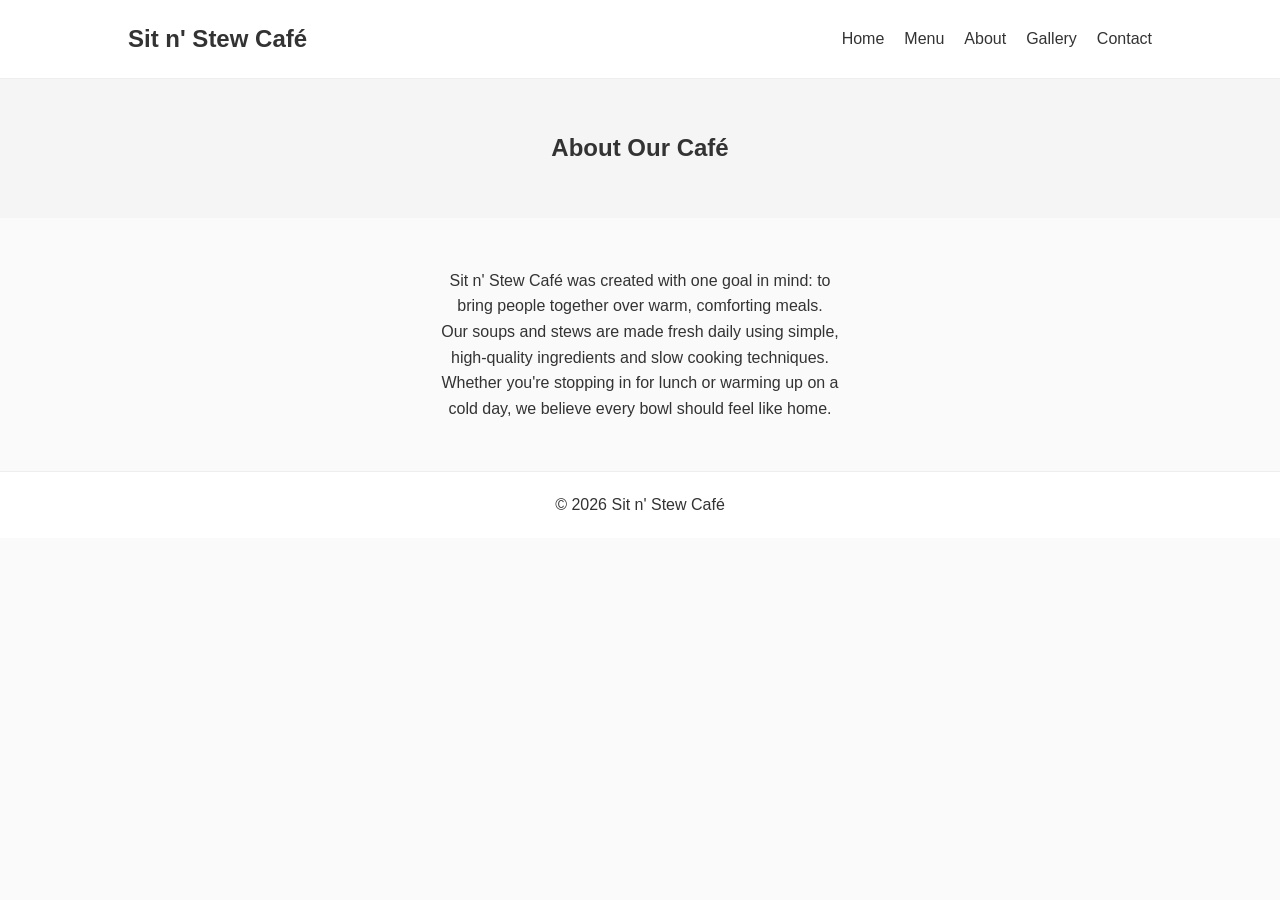
==== about.html @ 2900cd8e "Add files via upload" ====
<!DOCTYPE html>
<html lang="en">
<head>
<meta charset="UTF-8">
<meta name="viewport" content="width=device-width, initial-scale=1.0">
<title>About | Sit n' Stew Café</title>
<link rel="stylesheet" href="style.css">
</head>

<body>

<header>
<nav class="navbar">
<h1 class="logo">Sit n' Stew Café</h1>

<ul class="nav-links">
<li><a href="index.html">Home</a></li>
<li><a href="menu.html">Menu</a></li>
<li><a href="about.html">About</a></li>
<li><a href="gallery.html">Gallery</a></li>
<li><a href="contact.html">Contact</a></li>
</ul>
</nav>
</header>


<section class="page-header">
<h2>About Our Café</h2>
</section>


<section class="about-content">

<p>
Sit n' Stew Café was created with one goal in mind:
to bring people together over warm, comforting meals.
</p>

<p>
Our soups and stews are made fresh daily using simple,
high-quality ingredients and slow cooking techniques.
</p>

<p>
Whether you're stopping in for lunch or warming up on a cold
day, we believe every bowl should feel like home.
</p>

</section>


<footer>
<p>© 2026 Sit n' Stew Café</p>
</footer>

</body>
</html>
---- style.css ----
/* Reset */
* {
    margin: 0;
    padding: 0;
    box-sizing: border-box;
}


/* General styles */

body {
    font-family: Arial, Helvetica, sans-serif;
    line-height: 1.6;
    background-color: #fafafa;
    color: #333;
}


/* Navigation */

.navbar {
    display: flex;
    justify-content: space-between;
    align-items: center;

    padding: 20px 10%;

    background: white;
    border-bottom: 1px solid #eee;
}

.logo {
    font-size: 24px;
}

.nav-links {
    list-style: none;
    display: flex;
    gap: 20px;
}

.nav-links a {
    text-decoration: none;
    color: #333;
    font-weight: 500;
}


/* Hero section */

.hero {
    height: 70vh;

    display: flex;
    align-items: center;
    justify-content: center;

    text-align: center;

    background-color: #f4f4f4;
}

.hero-text h2 {
    font-size: 42px;
    margin-bottom: 10px;
}

.hero-text p {
    margin-bottom: 20px;
}


/* Buttons */

.btn {
    display: inline-block;

    padding: 10px 20px;

    background-color: #8c4a2f;
    color: white;

    text-decoration: none;

    border-radius: 5px;
}


/* Featured section */

.featured {
    padding: 60px 10%;
    text-align: center;
}

.featured-items {
    display: flex;
    justify-content: center;
    gap: 40px;

    margin-top: 30px;
}

.item {
    max-width: 250px;
}


/* About section */

.about-preview {
    padding: 60px 10%;
    background-color: #f2f2f2;
    text-align: center;
}


/* Footer */

footer {
    text-align: center;
    padding: 20px;
    background: white;
    border-top: 1px solid #eee;
}

.page-header{
text-align:center;
padding:50px 10%;
background:#f5f5f5;
}

.menu-section{
padding:50px 10%;
}

.menu-items{
margin-bottom:30px;
}

.about-content{
padding:50px 15%;
text-align:center;
max-width:800px;
margin:auto;
}

.gallery-grid{
display:grid;
grid-template-columns:repeat(3,1fr);
gap:20px;
padding:50px 10%;
}

.gallery-grid img{
width:100%;
border-radius:5px;
}

.contact-section{
display:flex;
justify-content:space-between;
padding:50px 10%;
gap:40px;
}

.contact-form{
display:flex;
flex-direction:column;
gap:15px;
width:300px;
}

.contact-form input,
.contact-form textarea{
padding:10px;
border:1px solid #ccc;
border-radius:4px;
}
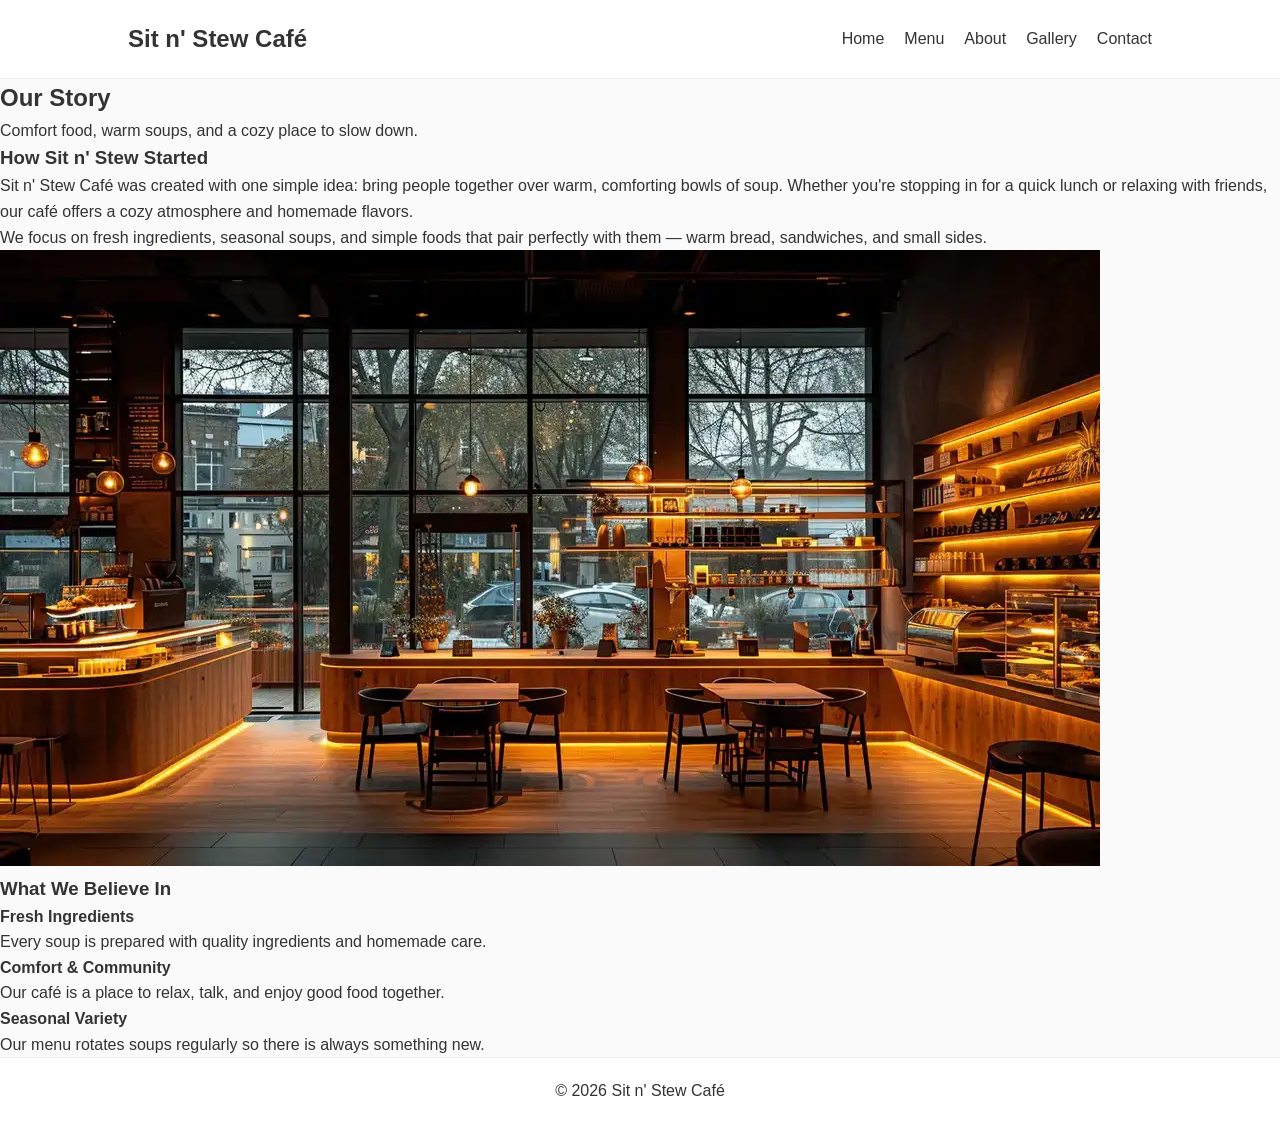
==== commit 578075ba: "Update about.html" ====
--- a/about.html
+++ b/about.html
@@ -3,55 +3,82 @@
 <head>
 <meta charset="UTF-8">
 <meta name="viewport" content="width=device-width, initial-scale=1.0">
-<title>About | Sit n' Stew Café</title>
+<title>About Us | Sit n' Stew Café</title>
 <link rel="stylesheet" href="style.css">
 </head>
 
 <body>
 
 <header>
-<nav class="navbar">
-<h1 class="logo">Sit n' Stew Café</h1>
+    <nav class="navbar">
+        <h1 class="logo">Sit n' Stew Café</h1>
 
-<ul class="nav-links">
-<li><a href="index.html">Home</a></li>
-<li><a href="menu.html">Menu</a></li>
-<li><a href="about.html">About</a></li>
-<li><a href="gallery.html">Gallery</a></li>
-<li><a href="contact.html">Contact</a></li>
-</ul>
-</nav>
+        <ul class="nav-links">
+            <li><a href="index.html">Home</a></li>
+            <li><a href="menu.html">Menu</a></li>
+            <li><a href="about.html">About</a></li>
+            <li><a href="gallery.html">Gallery</a></li>
+            <li><a href="contact.html">Contact</a></li>
+        </ul>
+    </nav>
 </header>
 
-
-<section class="page-header">
-<h2>About Our Café</h2>
+<section class="about-hero">
+    <h2>Our Story</h2>
+    <p>Comfort food, warm soups, and a cozy place to slow down.</p>
 </section>
 
+<section class="about-container">
 
-<section class="about-content">
+    <div class="about-text">
+        <h3>How Sit n' Stew Started</h3>
+        <p>
+            Sit n' Stew Café was created with one simple idea: bring people
+            together over warm, comforting bowls of soup. Whether you're stopping
+            in for a quick lunch or relaxing with friends, our café offers a cozy
+            atmosphere and homemade flavors.
+        </p>
 
-<p>
-Sit n' Stew Café was created with one goal in mind:
-to bring people together over warm, comforting meals.
-</p>
+        <p>
+            We focus on fresh ingredients, seasonal soups, and simple foods that
+            pair perfectly with them — warm bread, sandwiches, and small sides.
+        </p>
+    </div>
 
-<p>
-Our soups and stews are made fresh daily using simple,
-high-quality ingredients and slow cooking techniques.
-</p>
-
-<p>
-Whether you're stopping in for lunch or warming up on a cold
-day, we believe every bowl should feel like home.
-</p>
+    <div class="about-image">
+        <img src="images/interior1.jpg" alt="Café Interior">
+    </div>
 
 </section>
 
+<section class="about-values">
+
+    <h3>What We Believe In</h3>
+
+    <div class="values-grid">
+
+        <div class="value-card">
+            <h4>Fresh Ingredients</h4>
+            <p>Every soup is prepared with quality ingredients and homemade care.</p>
+        </div>
+
+        <div class="value-card">
+            <h4>Comfort & Community</h4>
+            <p>Our café is a place to relax, talk, and enjoy good food together.</p>
+        </div>
+
+        <div class="value-card">
+            <h4>Seasonal Variety</h4>
+            <p>Our menu rotates soups regularly so there is always something new.</p>
+        </div>
+
+    </div>
+
+</section>
 
 <footer>
-<p>© 2026 Sit n' Stew Café</p>
+    <p>© 2026 Sit n' Stew Café</p>
 </footer>
 
 </body>
-</html>+</html>
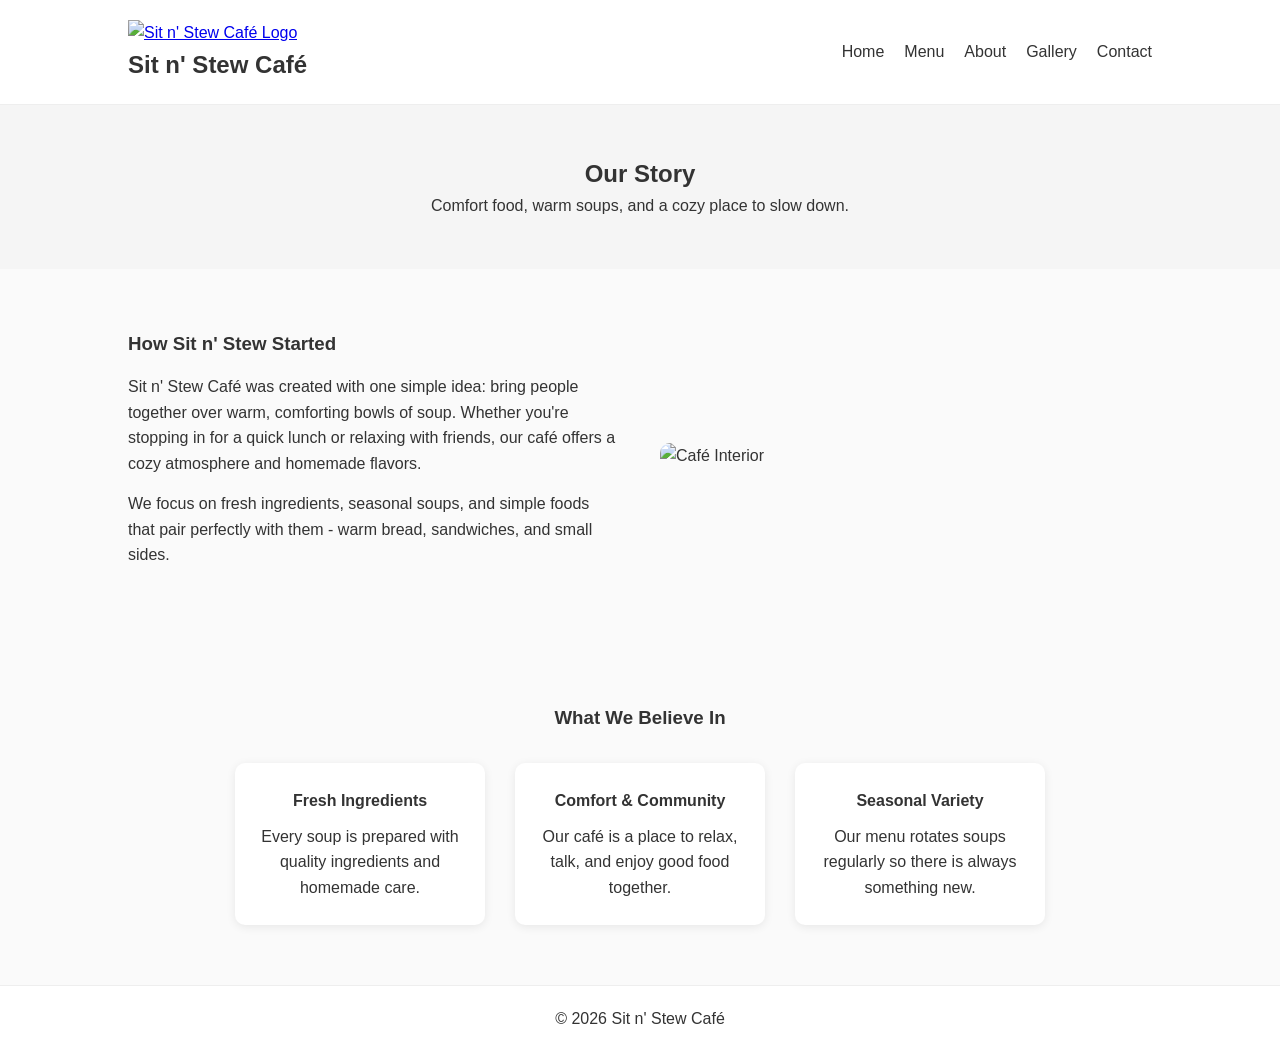
==== commit 00306250: "Update about.html" ====
--- a/about.html
+++ b/about.html
@@ -9,76 +9,80 @@
 
 <body>
 
-<header>
-    <nav class="navbar">
-        <h1 class="logo">Sit n' Stew Café</h1>
+    <header>
+        <nav class="navbar">
+			<div class="logo-area">
+				<a href="index.html">
+					<img src="images/logo.png" alt="Sit n' Stew Café Logo" class="logo-img">
+				</a>
+				<h1 class="logo">Sit n' Stew Café</h1>
+			</div>
+            <ul class="nav-links">
+                <li><a href="index.html">Home</a></li>
+				<li><a href="menu.html">Menu</a></li>
+				<li><a href="about.html">About</a></li>
+				<li><a href="gallery.html">Gallery</a></li>
+				<li><a href="contact.html">Contact</a></li>
+            </ul>
+        </nav>
+    </header>
 
-        <ul class="nav-links">
-            <li><a href="index.html">Home</a></li>
-            <li><a href="menu.html">Menu</a></li>
-            <li><a href="about.html">About</a></li>
-            <li><a href="gallery.html">Gallery</a></li>
-            <li><a href="contact.html">Contact</a></li>
-        </ul>
-    </nav>
-</header>
+	<section class="page-header">
+		<h2>Our Story</h2>
+		<p>Comfort food, warm soups, and a cozy place to slow down.</p>
+	</section>
 
-<section class="about-hero">
-    <h2>Our Story</h2>
-    <p>Comfort food, warm soups, and a cozy place to slow down.</p>
-</section>
+	<section class="about-container">
 
-<section class="about-container">
+		<div class="about-text">
+			<h3>How Sit n' Stew Started</h3>
+			<p>
+				Sit n' Stew Café was created with one simple idea: bring people
+				together over warm, comforting bowls of soup. Whether you're stopping
+				in for a quick lunch or relaxing with friends, our café offers a cozy
+				atmosphere and homemade flavors.
+			</p>
 
-    <div class="about-text">
-        <h3>How Sit n' Stew Started</h3>
-        <p>
-            Sit n' Stew Café was created with one simple idea: bring people
-            together over warm, comforting bowls of soup. Whether you're stopping
-            in for a quick lunch or relaxing with friends, our café offers a cozy
-            atmosphere and homemade flavors.
-        </p>
+			<p>
+				We focus on fresh ingredients, seasonal soups, and simple foods that
+				pair perfectly with them - warm bread, sandwiches, and small sides.
+			</p>
+		</div>
 
-        <p>
-            We focus on fresh ingredients, seasonal soups, and simple foods that
-            pair perfectly with them — warm bread, sandwiches, and small sides.
-        </p>
-    </div>
+		<div class="about-image">
+			<img src="images/interior2.png" alt="Café Interior">
+		</div>
 
-    <div class="about-image">
-        <img src="images/interior1.jpg" alt="Café Interior">
-    </div>
+	</section>
 
-</section>
+	<section class="about-values">
 
-<section class="about-values">
+		<h3>What We Believe In</h3>
 
-    <h3>What We Believe In</h3>
+		<div class="values-grid">
 
-    <div class="values-grid">
+			<div class="value-card">
+				<h4>Fresh Ingredients</h4>
+				<p>Every soup is prepared with quality ingredients and homemade care.</p>
+			</div>
 
-        <div class="value-card">
-            <h4>Fresh Ingredients</h4>
-            <p>Every soup is prepared with quality ingredients and homemade care.</p>
-        </div>
+			<div class="value-card">
+				<h4>Comfort & Community</h4>
+				<p>Our café is a place to relax, talk, and enjoy good food together.</p>
+			</div>
 
-        <div class="value-card">
-            <h4>Comfort & Community</h4>
-            <p>Our café is a place to relax, talk, and enjoy good food together.</p>
-        </div>
+			<div class="value-card">
+				<h4>Seasonal Variety</h4>
+				<p>Our menu rotates soups regularly so there is always something new.</p>
+			</div>
 
-        <div class="value-card">
-            <h4>Seasonal Variety</h4>
-            <p>Our menu rotates soups regularly so there is always something new.</p>
-        </div>
+		</div>
 
-    </div>
+	</section>
 
-</section>
-
-<footer>
-    <p>© 2026 Sit n' Stew Café</p>
-</footer>
+	<footer>
+		<p>© 2026 Sit n' Stew Café</p>
+	</footer>
 
 </body>
 </html>
--- a/style.css
+++ b/style.css
@@ -46,7 +46,7 @@
 }
 
 
-/* Hero section */
+/* Home Banner */
 
 .hero {
     height: 70vh;
@@ -114,6 +114,82 @@
     text-align: center;
 }
 
+/* ABOUT PAGE HERO */
+
+.about-hero {
+    text-align: center;
+    padding: 60px 20px;
+    background-color: #f5f5f5;
+}
+
+.about-hero h2 {
+    font-size: 2.5rem;
+    margin-bottom: 10px;
+}
+
+
+/* ABOUT MAIN SECTION */
+
+.about-container {
+    display: flex;
+    align-items: center;
+    justify-content: center;
+    gap: 40px;
+    padding: 60px 10%;
+    flex-wrap: wrap;
+}
+
+.about-text {
+    flex: 1;
+    min-width: 280px;
+}
+
+.about-text h3 {
+    margin-bottom: 15px;
+}
+
+.about-text p {
+    margin-bottom: 15px;
+}
+
+.about-image {
+    flex: 1;
+    min-width: 280px;
+}
+
+.about-image img {
+    width: 100%;
+    border-radius: 10px;
+}
+
+
+/* VALUES SECTION */
+
+.about-values {
+    background-color: #fafafa;
+    padding: 60px 10%;
+    text-align: center;
+}
+
+.values-grid {
+    display: flex;
+    gap: 30px;
+    margin-top: 30px;
+    flex-wrap: wrap;
+    justify-content: center;
+}
+
+.value-card {
+    background: white;
+    padding: 25px;
+    border-radius: 10px;
+    width: 250px;
+    box-shadow: 0px 2px 10px rgba(0,0,0,0.08);
+}
+
+.value-card h4 {
+    margin-bottom: 10px;
+}
 
 /* Footer */
 
@@ -125,55 +201,130 @@
 }
 
 .page-header{
-text-align:center;
-padding:50px 10%;
-background:#f5f5f5;
+	text-align:center;
+	padding:50px 10%;
+	background:#f5f5f5;
 }
 
 .menu-section{
-padding:50px 10%;
+	padding:50px 10%;
 }
 
 .menu-items{
-margin-bottom:30px;
+	margin-bottom:30px;
 }
 
 .about-content{
-padding:50px 15%;
-text-align:center;
-max-width:800px;
-margin:auto;
+	padding:50px 15%;
+	text-align:center;
+	max-width:800px;
+	margin:auto;
 }
 
 .gallery-grid{
-display:grid;
-grid-template-columns:repeat(3,1fr);
-gap:20px;
-padding:50px 10%;
-}
-
-.gallery-grid img{
-width:100%;
-border-radius:5px;
-}
+	display:grid;
+	grid-template-columns:repeat(3,1fr);
+	gap:20px;
+	padding:50px 10%;
+}
+
+/* container for each image */
+
+.gallery-item{
+	position:relative;
+	overflow:hidden;
+}
+
+/* image styling */
+
+.gallery-item img{
+	width:100%;
+	display:block;
+	border-radius:5px;
+}
+
+/* overlay */
+
+.overlay{
+	position:absolute;
+	top:0;
+	left:0;
+	width:100%;
+	height:100%;
+
+	background:rgba(0,0,0,0.6);
+	color:white;
+
+	display:flex;
+	justify-content:center;
+	align-items:center;
+	text-align:center;
+
+	opacity:0;
+	transition:opacity 0.3s ease;
+
+	border-radius:5px;
+}
+
+/* hover effect */
+
+.gallery-item:hover .overlay{
+	opacity:1;
+}
+
+/*Contacts Section*/
 
 .contact-section{
-display:flex;
-justify-content:space-between;
-padding:50px 10%;
-gap:40px;
-}
+	display:flex;
+	justify-content:space-between;
+	padding:50px 10%;
+	gap:40px;
+}
+
+.contact-container{
+	display:flex;
+	justify-content:space-between;
+	align-items:flex-start;
+	gap:60px;
+
+	padding:60px 10%;
+}
+
+/* Contact info */
+
+.contact-info{
+	max-width:400px;
+}
+
+.contact-info h3{
+	margin-top:20px;
+	margin-bottom:10px;
+}
+
+/* Contact form */
 
 .contact-form{
-display:flex;
-flex-direction:column;
-gap:15px;
-width:300px;
+	display:flex;
+	flex-direction:column;
+	gap:15px;
+	width:350px;
 }
 
 .contact-form input,
 .contact-form textarea{
-padding:10px;
-border:1px solid #ccc;
-border-radius:4px;
-}+	padding:10px;
+	border:1px solid #ccc;
+	border-radius:4px;
+	font-size:14px;
+}
+
+/* Map section */
+
+.map-section{
+	padding:0 10% 60px 10%;
+}
+
+.map-section iframe{
+	width:100%;
+	border-radius:6px;
+}
